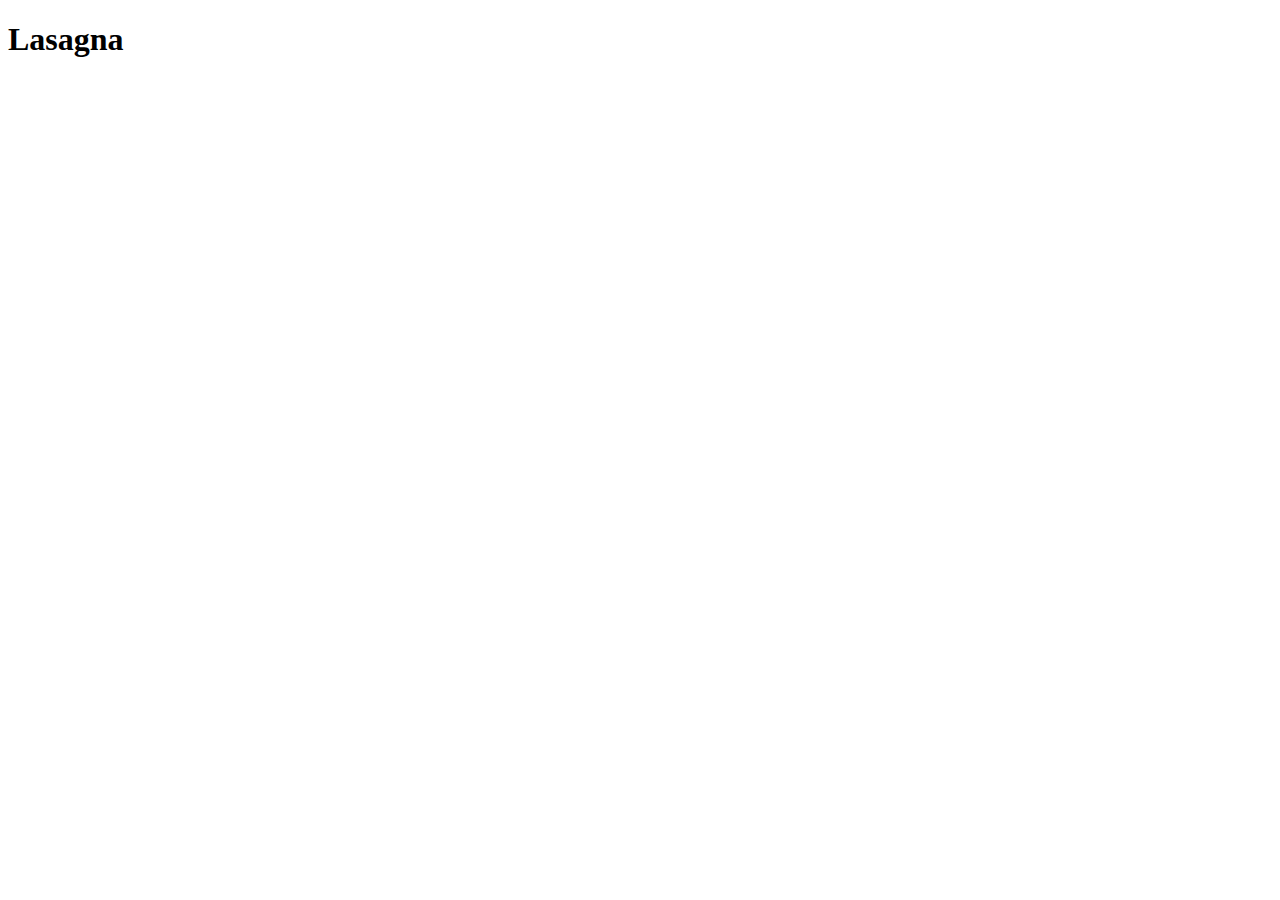
==== recipes/lasagna.html @ ecd1a9a2 "Created index.html and recipes/lasagna.html. No content yet." ====
<!DOCTYPE html>
<html lang="en">

  <head>
    <meta charset="UTF-8">
    <meta http-equiv="X-UA-Compatible" content="IE=edge">
    <meta name="viewport" content="width=device-width, initial-scale=1.0">
    <title>Recipes</title>
  </head>

  <body>
    <h1>Lasagna</h1>
  </body>

</html>
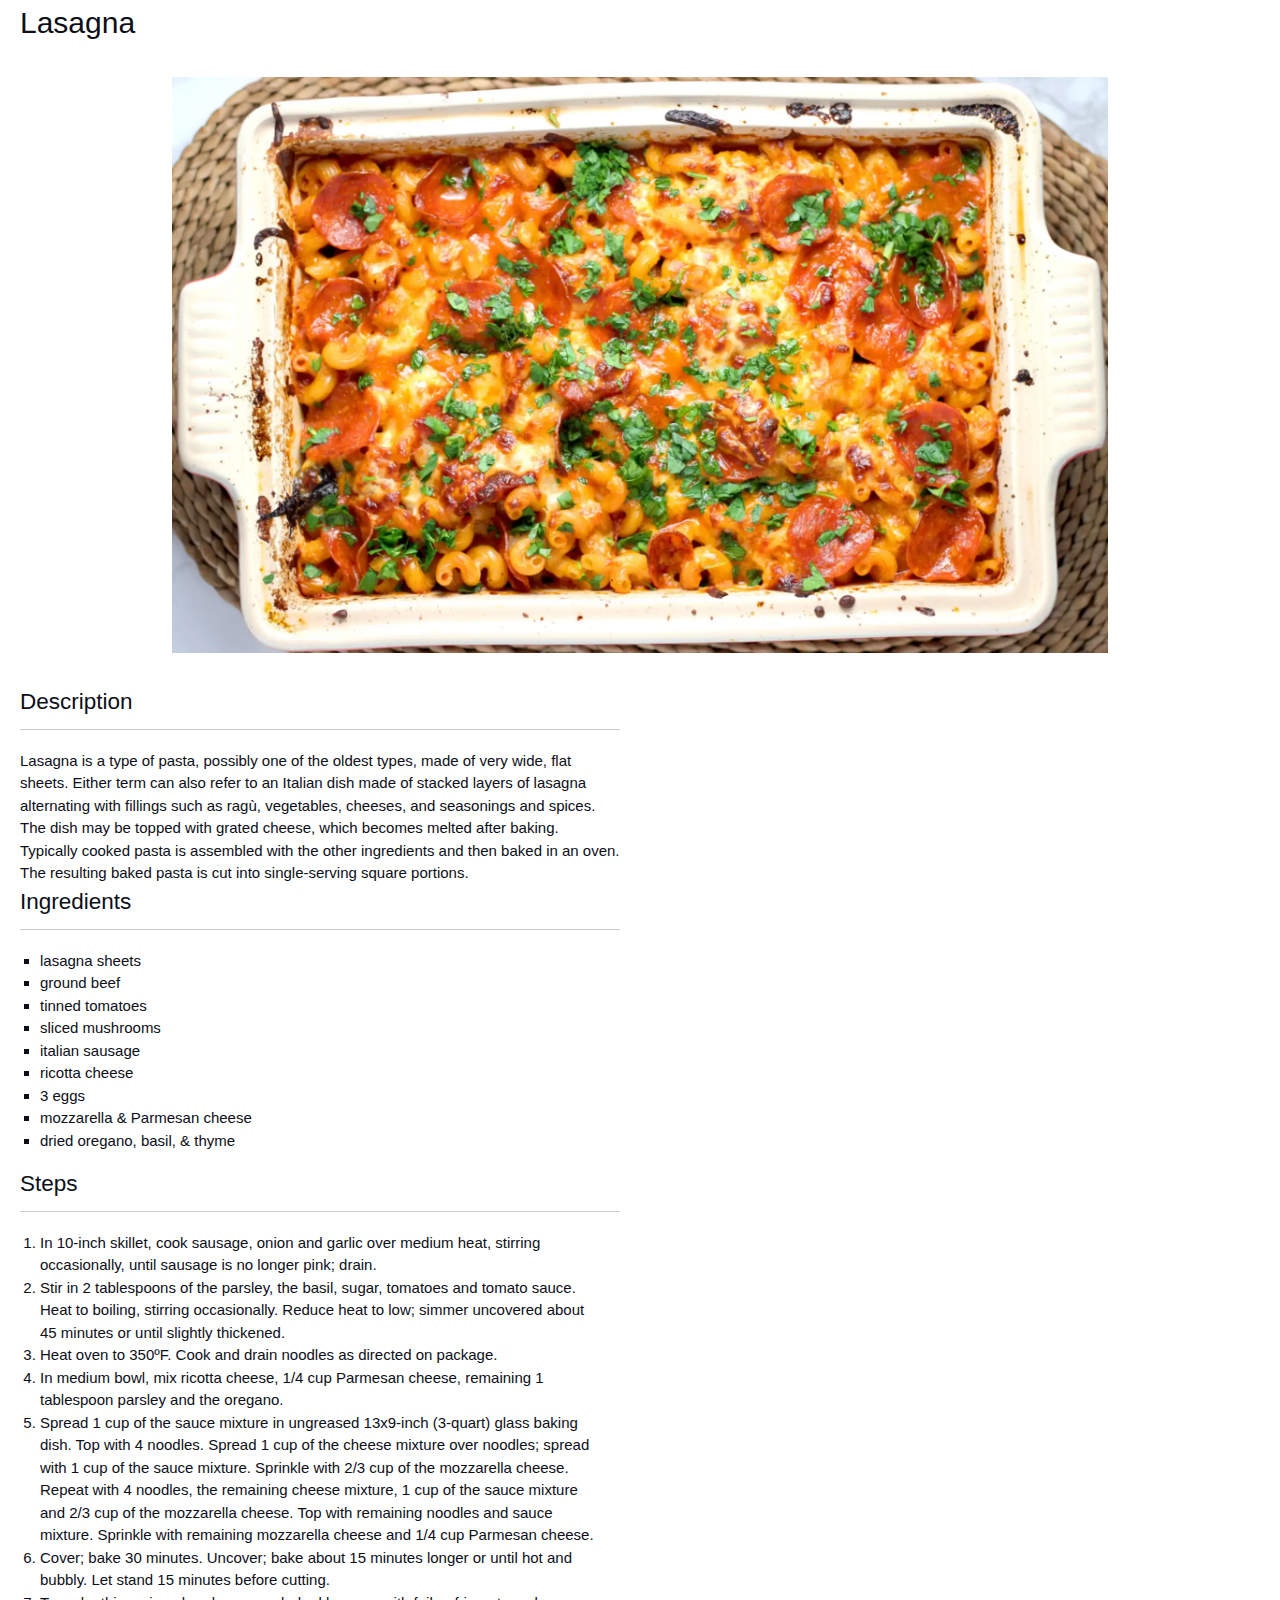
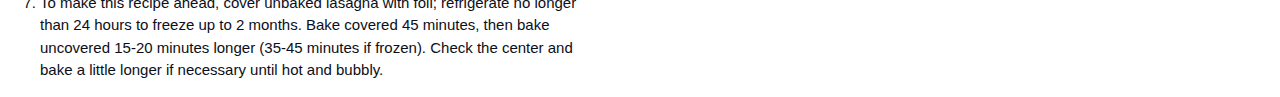
==== commit b34fc658: "css modifications" ====
--- a/recipes/lasagna.html
+++ b/recipes/lasagna.html
@@ -5,11 +5,53 @@
     <meta charset="UTF-8">
     <meta http-equiv="X-UA-Compatible" content="IE=edge">
     <meta name="viewport" content="width=device-width, initial-scale=1.0">
+    <link rel="stylesheet" href="../styles.css">
     <title>Recipes</title>
   </head>
 
   <body>
     <h1>Lasagna</h1>
+
+    <img class="recipe-pic" src="../images/lasagna.webp" alt="Photo of lasagna">
+
+    <h2>Description</h2>
+    <p>Lasagna is a type of pasta, possibly one of the oldest types, made of very wide, flat sheets. Either term can
+      also refer to an Italian dish made of stacked layers of lasagna alternating with fillings such as ragù,
+      vegetables, cheeses, and seasonings and spices. The dish may be topped with grated cheese, which becomes melted
+      after baking. Typically cooked pasta is assembled with the other ingredients and then baked in an oven. The
+      resulting baked pasta is cut into single-serving square portions.</p>
+    <h2>Ingredients</h2>
+    <ul>
+      <li>lasagna sheets</li>
+      <li>ground beef</li>
+      <li>tinned tomatoes</li>
+      <li>sliced mushrooms</li>
+      <li>italian sausage</li>
+      <li>ricotta cheese</li>
+      <li>3 eggs</li>
+      <li>mozzarella & Parmesan cheese</li>
+      <li>dried oregano, basil, & thyme</li>
+    </ul>
+    <h2>Steps</h2>
+    <ol>
+      <li> In 10-inch skillet, cook sausage, onion and garlic over medium heat, stirring occasionally, until sausage is
+        no longer pink; drain. </li>
+      <li> Stir in 2 tablespoons of the parsley, the basil, sugar, tomatoes and tomato sauce. Heat to boiling, stirring
+        occasionally. Reduce heat to low; simmer uncovered about 45 minutes or until slightly thickened. </li>
+      <li>Heat oven to 350ºF. Cook and drain noodles as directed on package. </li>
+      <li>In medium bowl, mix ricotta cheese, 1/4 cup Parmesan cheese, remaining 1 tablespoon parsley and the oregano.
+      </li>
+      <li>Spread 1 cup of the sauce mixture in ungreased 13x9-inch (3-quart) glass baking dish. Top with 4 noodles.
+        Spread 1 cup of the cheese mixture over noodles; spread with 1 cup of the sauce mixture. Sprinkle with 2/3 cup
+        of the mozzarella cheese. Repeat with 4 noodles, the remaining cheese mixture, 1 cup of the sauce mixture and
+        2/3 cup of the mozzarella cheese. Top with remaining noodles and sauce mixture. Sprinkle with remaining
+        mozzarella cheese and 1/4 cup Parmesan cheese. </li>
+      <li>Cover; bake 30 minutes. Uncover; bake about 15 minutes longer or until hot and bubbly. Let stand 15 minutes
+        before cutting.</li>
+      <li>To make this recipe ahead, cover unbaked lasagna with foil; refrigerate no longer than 24 hours to freeze up
+        to 2 months. Bake covered 45 minutes, then bake uncovered 15-20 minutes longer (35-45 minutes if frozen). Check
+        the center and bake a little longer if necessary until hot and bubbly.</li>
+    </ol>
   </body>
 
 </html>--- a/styles.css
+++ b/styles.css
@@ -0,0 +1,107 @@
+/* ------------------- */
+/* Custom properties   */
+/* ------------------- */
+
+:root {
+  /* colors */
+  --clr-dark: 230 35% 7%;
+  --clr-light: 231 77% 90%;
+  --clr-white: 0 0% 100%;
+
+  /* font-sizes */
+  --fs-900: clamp(5rem, 8vw + 1rem, 9.375rem);
+  --fs-800: 3.5rem;
+  --fs-700: 1.5rem;
+  --fs-600: 1rem;
+  --fs-500: 1rem;
+  --fs-400: 0.9375rem;
+  --fs-300: 1rem;
+  --fs-200: 0.875rem;
+
+  /* font-families */
+  --ff-serif: 'Bellefair', serif;
+  --ff-sans-cond: 'Barlow Condensed', sans-serif;
+  --ff-sans-normal: 'Barlow', sans-serif;
+}
+
+/* ------------------- */
+/* Reset               */
+/* ------------------- */
+
+/* https://piccalil.li/blog/a-modern-css-reset/ */
+
+/* Box sizing */
+*,
+*::before,
+*::after {
+  box-sizing: border-box;
+}
+
+/* Reset margins */
+body,
+h1,
+h2,
+h3,
+h4,
+h5,
+p,
+figure,
+picture {
+  margin: 0;
+}
+
+h1,
+h2,
+h3,
+h4,
+h5,
+h6,
+p {
+  font-weight: 400;
+  margin-left: 20px;
+}
+
+/* set up the body */
+body {
+  font-family: var(--ff-sans-normal);
+  font-size: var(--fs-400);
+  color: hsl(var(--clr-dark));
+  background-color: hsl(var(--clr-white));
+  line-height: 1.5;
+  min-height: 100vh;
+}
+
+/* make images easier to work with */
+img,
+picture {
+  height: 50vw;
+  display: block;
+}
+
+ul {
+  list-style-type: square;
+}
+
+a {
+  color: var(--neutral-700);
+  text-decoration: none;
+}
+
+p,
+h1,
+h2,
+ul,
+ol {
+  max-width: 600px;
+}
+
+.recipe-pic {
+  margin: auto;
+  padding: 2rem 0;
+}
+
+h2 {
+  margin-bottom: 20px;
+  padding-bottom: 10px;
+  border-bottom: #ccc solid 1px;
+}
